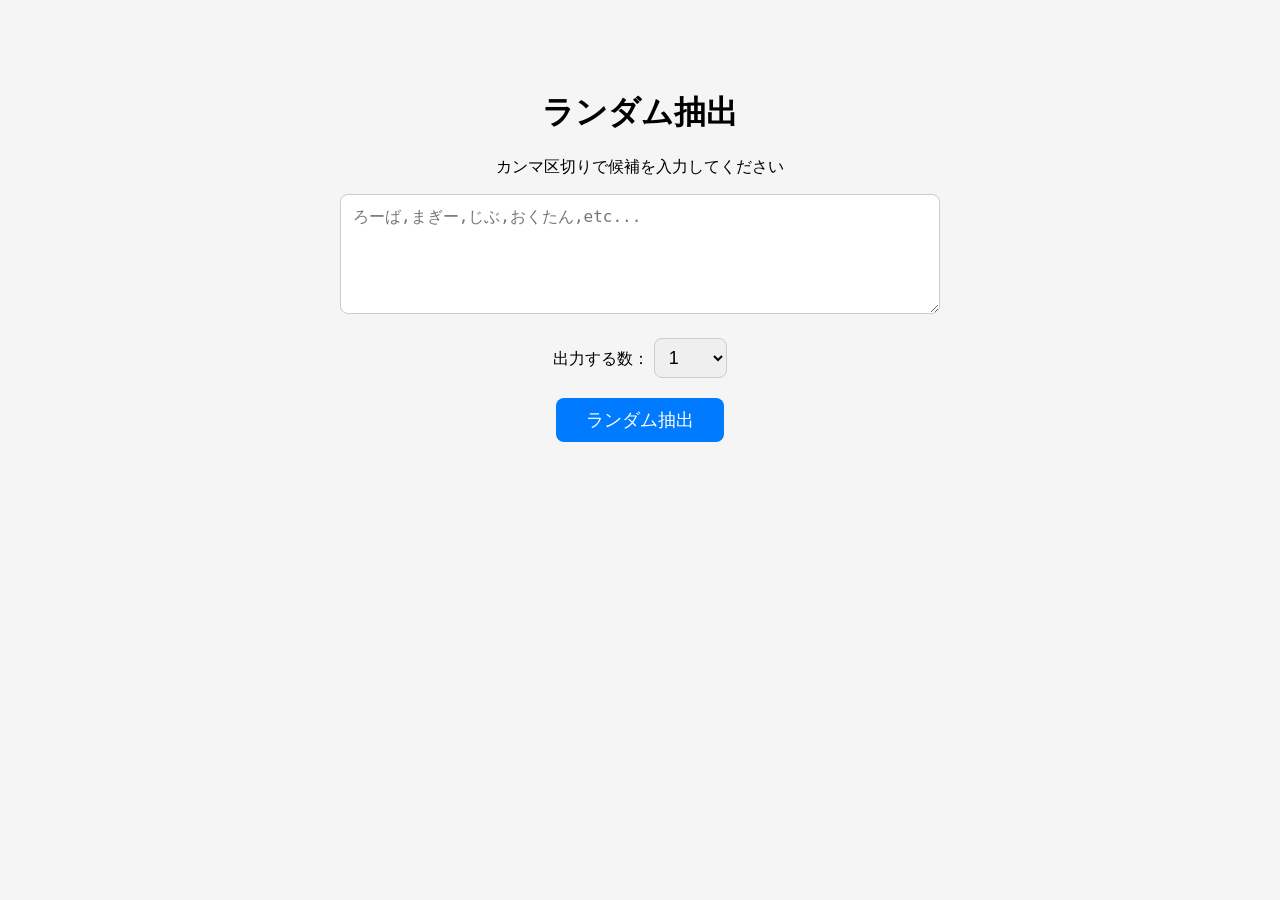
==== index.html @ b3c2cb7d "index.html を更新" ====
<!DOCTYPE html>
<html lang="ja">
<head>
  <meta charset="UTF-8">
  <meta name="viewport" content="width=device-width, initial-scale=1.0">

  <title>レジェンドランダム抽出</title>

  <style>
    body {
      font-family: sans-serif;
      max-width: 600px;
      margin: 50px auto;
      padding: 20px;
      text-align: center;
      background: #f5f5f5;
    }

    textarea {
      width: 100%;
      height: 120px;
      padding: 12px;
      box-sizing: border-box;
      font-size: 16px;
      border: 1px solid #ccc;
      border-radius: 8px;
      resize: vertical;
    }

    .count-area {
      margin-top: 20px;
    }

    select {
      padding: 8px 30px 8px 10px;
      font-size: 18px;
      border-radius: 8px;
      border: 1px solid #ccc;
    }

    button {
      margin-top: 20px;
      padding: 10px 30px;
      font-size: 18px;
      cursor: pointer;
      border: none;
      border-radius: 8px;
      color: white;
      background: #007bff;
    }

    button:hover {
      background: #0056b3;
    }

    #results {
      margin-top: 30px;
    }

    .result {
      margin: 10px 0;
      padding: 20px;
      background: white;
      border: 2px solid #007bff;
      border-radius: 10px;
      font-size: 28px;
      font-weight: bold;
    }
  </style>
</head>

<body>

  <h1>ランダム抽出</h1>

  <p>
    カンマ区切りで候補を入力してください
  </p>

  <textarea
    id="input"
    placeholder="ろーば,まぎー,じぶ,おくたん,etc..."
  ></textarea>

  <div class="count-area">
    <label for="count">出力する数：</label>

    <select id="count">
      <option value="1">1</option>
      <option value="2">2</option>
      <option value="3">3</option>
    </select>
  </div>

  <button onclick="randomPick()">
    ランダム抽出
  </button>

  <div id="results"></div>


  <script>

    function randomPick() {

      const input =
        document.getElementById("input").value;

      const count =
        Number(document.getElementById("count").value);

      const results =
        document.getElementById("results");


      // カンマで分割
      const words = input
        .split(",")
        .map(word => word.trim())
        .filter(word => word !== "");


      // 入力チェック
      if (words.length === 0) {

        results.innerHTML =
          '<div class="result">候補を入力してください</div>';

        return;
      }


      // 候補数が出力数より少ない場合
      if (words.length < count) {

        results.innerHTML =
          `<div class="result">
            候補が${count}個以上必要です
          </div>`;

        return;
      }


      /*
       * 配列をシャッフル
       *
       * Fisher-Yatesアルゴリズム
       */
      const shuffled = [...words];

      for (let i = shuffled.length - 1; i > 0; i--) {

        const j =
          Math.floor(Math.random() * (i + 1));

        [shuffled[i], shuffled[j]] =
          [shuffled[j], shuffled[i]];
      }


      // 結果を表示
      results.innerHTML = "";

      for (let i = 0; i < count; i++) {

        const div =
          document.createElement("div");

        div.className = "result";

        div.textContent =
          shuffled[i];

        results.appendChild(div);
      }

    }

  </script>

</body>
</html>
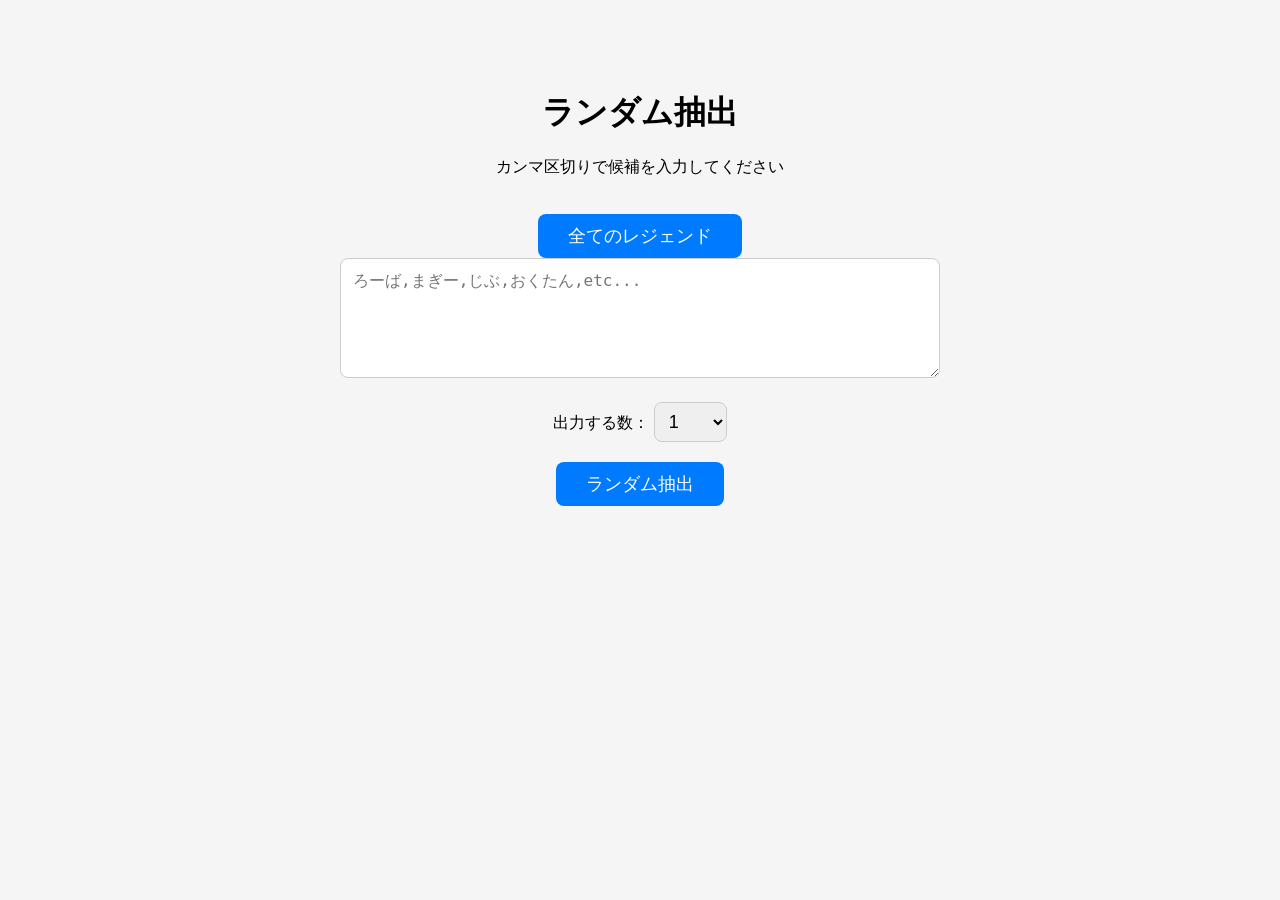
==== commit 2c54a04f: "index.html を更新" ====
--- a/index.html
+++ b/index.html
@@ -77,6 +77,11 @@
     カンマ区切りで候補を入力してください
   </p>
 
+<!-- 定型文ボタン -->
+<button onclick="insertText('バンガロール, ヒューズ, マッドマギー, バリスティック, レヴナント, パスファインダー, レイス, オクタン, ホライゾン, アッシュ, オルター, アクセル, ブラッドハウンド, クリプト, ヴァルキリー, シア, ヴァンテージ, コースティック, ワットソン, ランパート, カタリスト, ジブラルタル, ライフライン, ミラージュ, ローバ, ニューキャッスル, コンジット')">
+全てのレジェンド
+</button>
+
   <textarea
     id="input"
     placeholder="ろーば,まぎー,じぶ,おくたん,etc..."
@@ -100,7 +105,10 @@
 
 
   <script>
-
+function insertText(text) {
+    const box = document.getElementById("message");
+    box.value += text;
+}
     function randomPick() {
 
       const input =
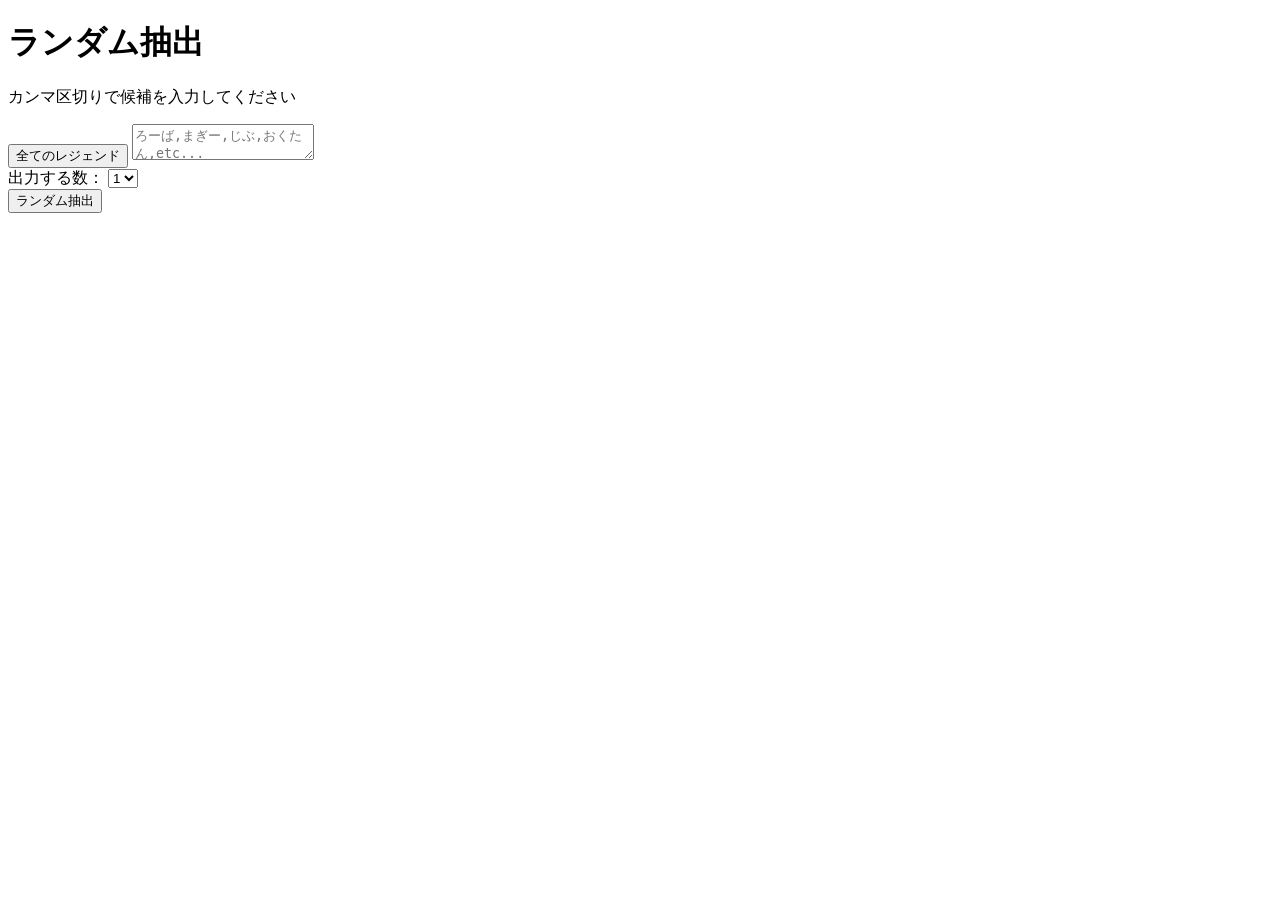
==== commit 77cfd38b: "index.html を更新" ====
--- a/index.html
+++ b/index.html
@@ -6,67 +6,7 @@
 
   <title>レジェンドランダム抽出</title>
 
-  <style>
-    body {
-      font-family: sans-serif;
-      max-width: 600px;
-      margin: 50px auto;
-      padding: 20px;
-      text-align: center;
-      background: #f5f5f5;
-    }
-
-    textarea {
-      width: 100%;
-      height: 120px;
-      padding: 12px;
-      box-sizing: border-box;
-      font-size: 16px;
-      border: 1px solid #ccc;
-      border-radius: 8px;
-      resize: vertical;
-    }
-
-    .count-area {
-      margin-top: 20px;
-    }
-
-    select {
-      padding: 8px 30px 8px 10px;
-      font-size: 18px;
-      border-radius: 8px;
-      border: 1px solid #ccc;
-    }
-
-    button {
-      margin-top: 20px;
-      padding: 10px 30px;
-      font-size: 18px;
-      cursor: pointer;
-      border: none;
-      border-radius: 8px;
-      color: white;
-      background: #007bff;
-    }
-
-    button:hover {
-      background: #0056b3;
-    }
-
-    #results {
-      margin-top: 30px;
-    }
-
-    .result {
-      margin: 10px 0;
-      padding: 20px;
-      background: white;
-      border: 2px solid #007bff;
-      border-radius: 10px;
-      font-size: 28px;
-      font-weight: bold;
-    }
-  </style>
+ 
 </head>
 
 <body>
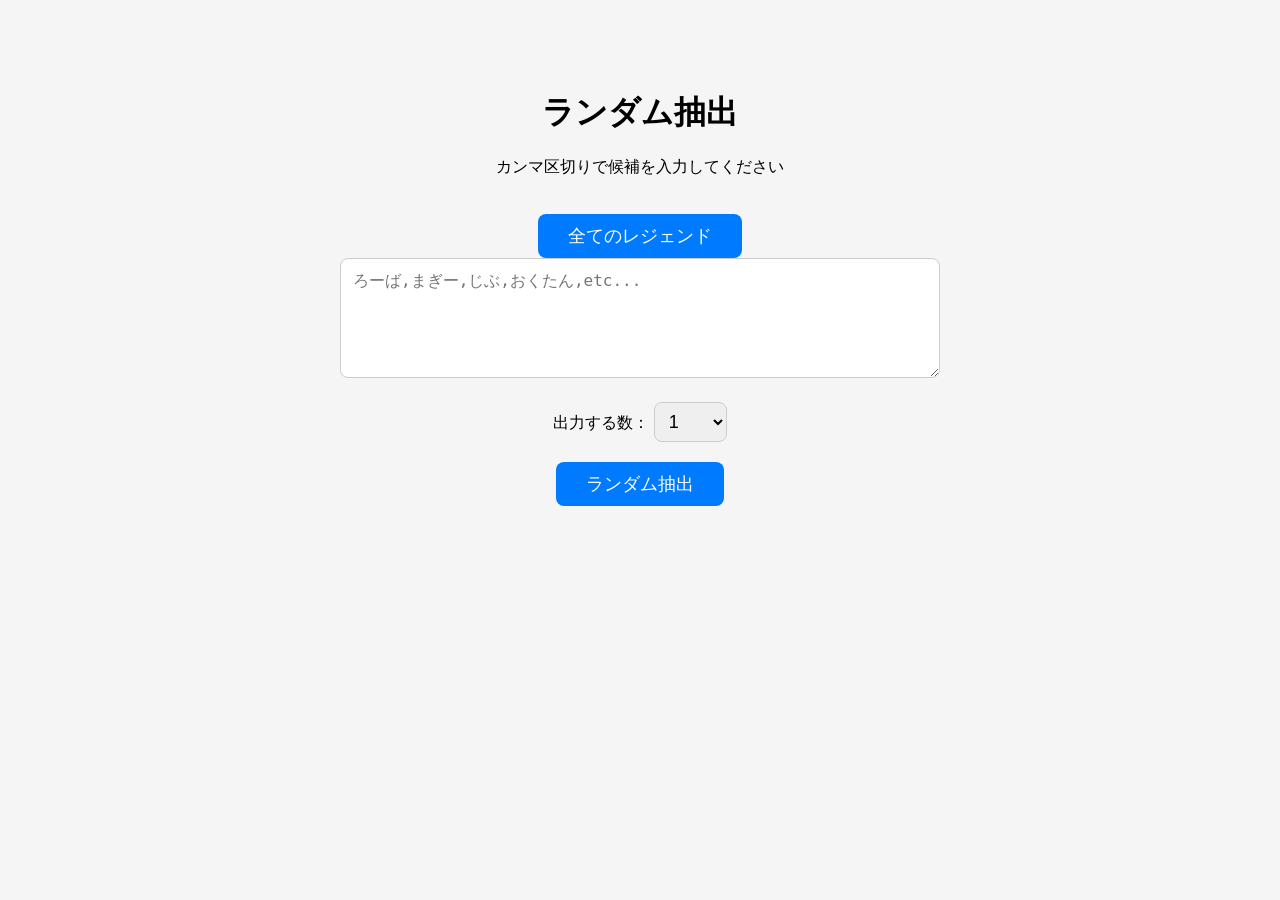
==== commit ae4ff805: "index.html を更新" ====
--- a/index.html
+++ b/index.html
@@ -4,6 +4,9 @@
   <meta charset="UTF-8">
   <meta name="viewport" content="width=device-width, initial-scale=1.0">
 
+  <!-- CSS読み込み -->
+  <link rel="stylesheet" href="style.css">
+    
   <title>レジェンドランダム抽出</title>
 
  
--- a/style.css
+++ b/style.css
@@ -0,0 +1,60 @@
+
+    body {
+      font-family: sans-serif;
+      max-width: 600px;
+      margin: 50px auto;
+      padding: 20px;
+      text-align: center;
+      background: #f5f5f5;
+    }
+
+    textarea {
+      width: 100%;
+      height: 120px;
+      padding: 12px;
+      box-sizing: border-box;
+      font-size: 16px;
+      border: 1px solid #ccc;
+      border-radius: 8px;
+      resize: vertical;
+    }
+
+    .count-area {
+      margin-top: 20px;
+    }
+
+    select {
+      padding: 8px 30px 8px 10px;
+      font-size: 18px;
+      border-radius: 8px;
+      border: 1px solid #ccc;
+    }
+
+    button {
+      margin-top: 20px;
+      padding: 10px 30px;
+      font-size: 18px;
+      cursor: pointer;
+      border: none;
+      border-radius: 8px;
+      color: white;
+      background: #007bff;
+    }
+
+    button:hover {
+      background: #0056b3;
+    }
+
+    #results {
+      margin-top: 30px;
+    }
+
+    .result {
+      margin: 10px 0;
+      padding: 20px;
+      background: white;
+      border: 2px solid #007bff;
+      border-radius: 10px;
+      font-size: 28px;
+      font-weight: bold;
+    }
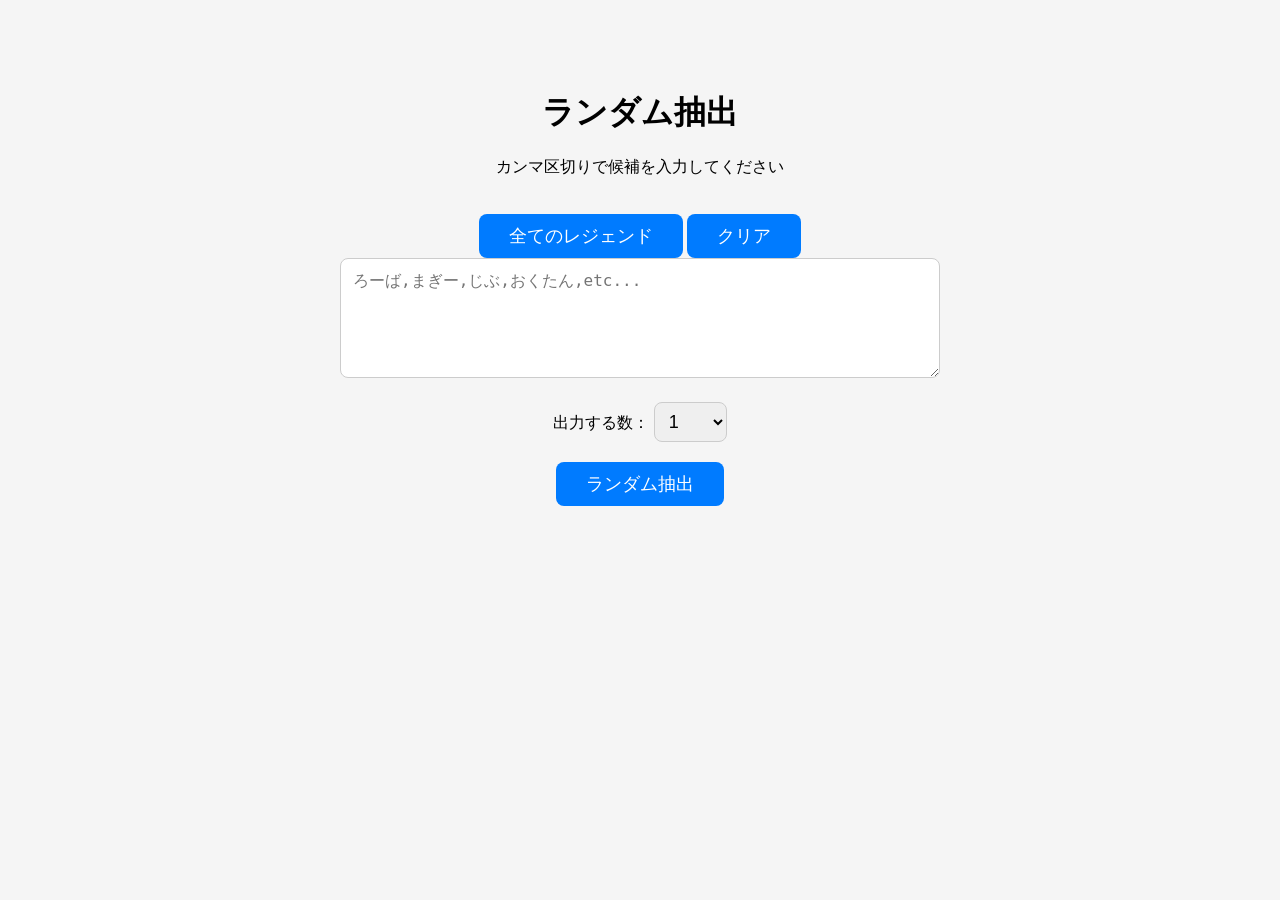
==== commit a7854ef9: "index.html を更新" ====
--- a/index.html
+++ b/index.html
@@ -25,6 +25,10 @@
 全てのレジェンド
 </button>
 
+<button onclick="insertText('')">
+クリア
+</button>
+
   <textarea
     id="input"
     placeholder="ろーば,まぎー,じぶ,おくたん,etc..."
@@ -49,8 +53,8 @@
 
   <script>
 function insertText(text) {
-    const box = document.getElementById("message");
-    box.value += text;
+    const box = document.getElementById("input");
+    box.value = text;
 }
     function randomPick() {
 
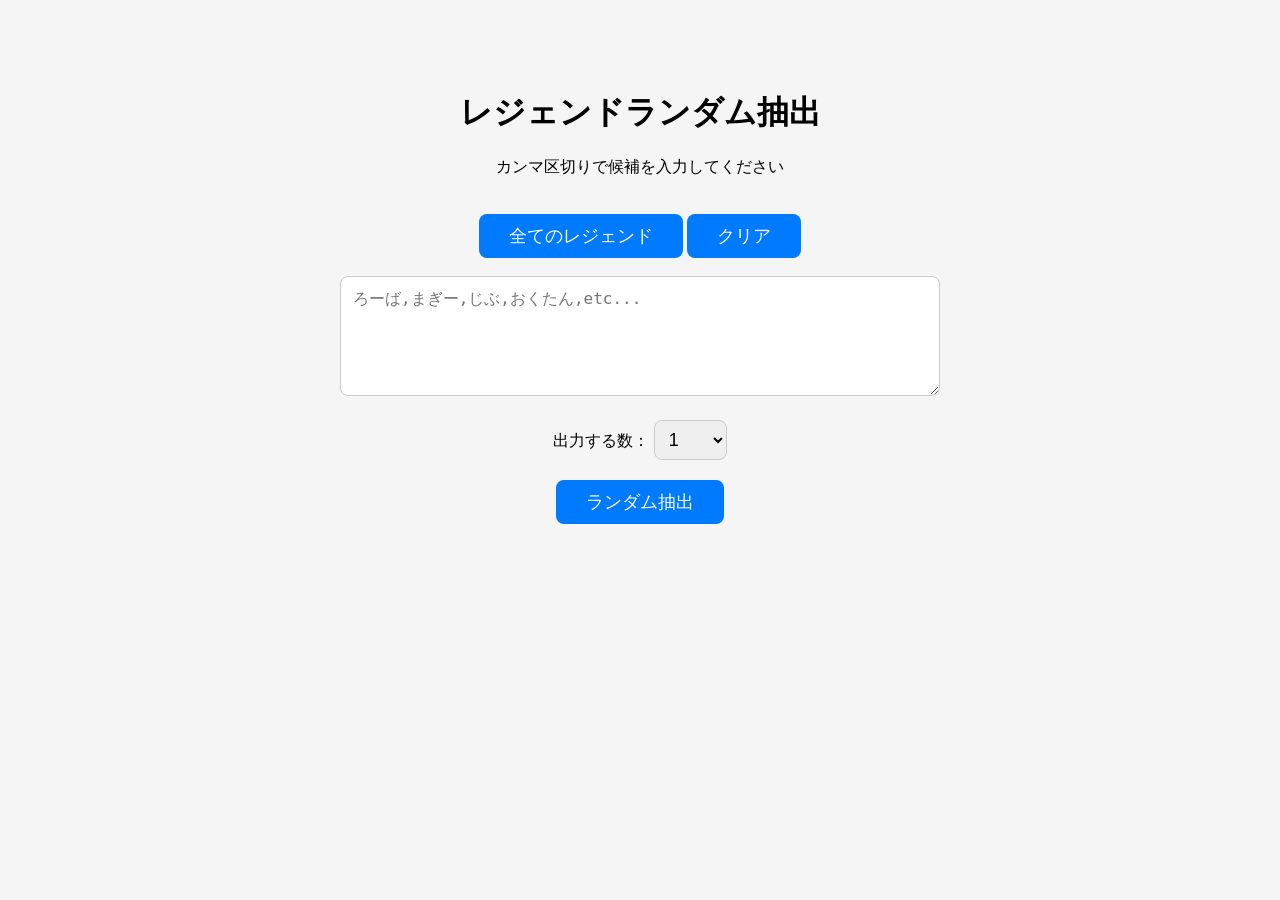
==== commit d0cf2c47: "index.html を更新" ====
--- a/index.html
+++ b/index.html
@@ -14,29 +14,22 @@
 
 <body>
 
-  <h1>ランダム抽出</h1>
+  <h1>レジェンドランダム抽出</h1>
 
-  <p>
-    カンマ区切りで候補を入力してください
-  </p>
+  <p>カンマ区切りで候補を入力してください</p>
 
-<!-- 定型文ボタン -->
-<button onclick="insertText('バンガロール, ヒューズ, マッドマギー, バリスティック, レヴナント, パスファインダー, レイス, オクタン, ホライゾン, アッシュ, オルター, アクセル, ブラッドハウンド, クリプト, ヴァルキリー, シア, ヴァンテージ, コースティック, ワットソン, ランパート, カタリスト, ジブラルタル, ライフライン, ミラージュ, ローバ, ニューキャッスル, コンジット')">
-全てのレジェンド
-</button>
+  <!-- 定型文ボタン -->
+  <button onclick="insertText('バンガロール, ヒューズ, マッドマギー, バリスティック, レヴナント, パスファインダー, レイス, オクタン, ホライゾン, アッシュ, オルター, アクセル, ブラッドハウンド, クリプト, ヴァルキリー, シア, ヴァンテージ, コースティック, ワットソン, ランパート, カタリスト, ジブラルタル, ライフライン, ミラージュ, ローバ, ニューキャッスル, コンジット')">
+  全てのレジェンド
+  </button>
 
-<button onclick="insertText('')">
-クリア
-</button>
+  <button onclick="insertText('')">クリア</button>
 
-  <textarea
-    id="input"
-    placeholder="ろーば,まぎー,じぶ,おくたん,etc..."
-  ></textarea>
+  <br></br>
+  <textarea id="input" placeholder="ろーば,まぎー,じぶ,おくたん,etc..."></textarea>
 
   <div class="count-area">
     <label for="count">出力する数：</label>
-
     <select id="count">
       <option value="1">1</option>
       <option value="2">2</option>
@@ -44,18 +37,17 @@
     </select>
   </div>
 
-  <button onclick="randomPick()">
-    ランダム抽出
-  </button>
+  <button onclick="randomPick()">ランダム抽出</button>
 
   <div id="results"></div>
 
 
   <script>
-function insertText(text) {
+    function insertText(text) {
     const box = document.getElementById("input");
     box.value = text;
-}
+    }
+    
     function randomPick() {
 
       const input =
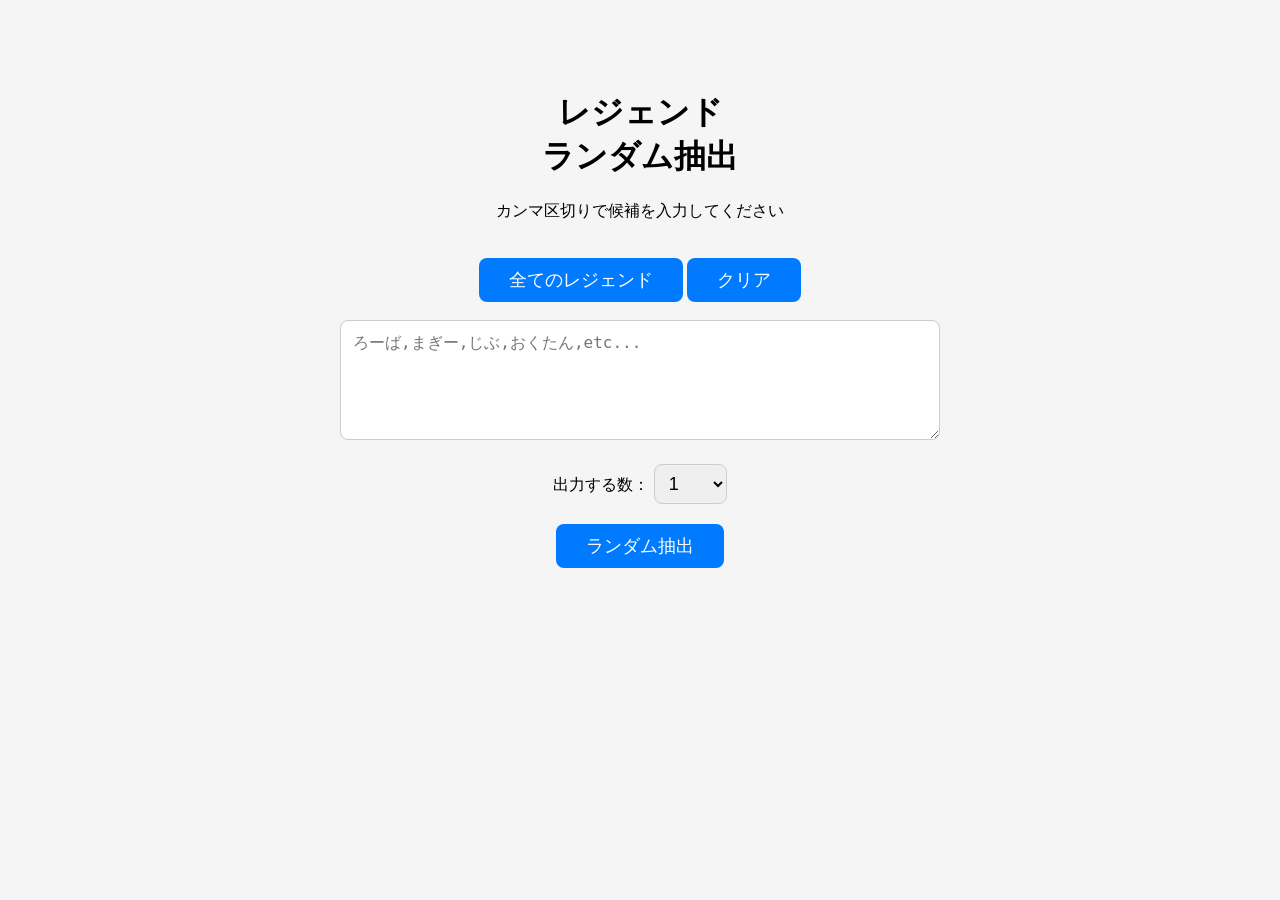
==== commit 5821ac29: "index.html を更新" ====
--- a/index.html
+++ b/index.html
@@ -14,7 +14,7 @@
 
 <body>
 
-  <h1>レジェンドランダム抽出</h1>
+  <h1>レジェンド<br>ランダム抽出</h1>
 
   <p>カンマ区切りで候補を入力してください</p>
 
